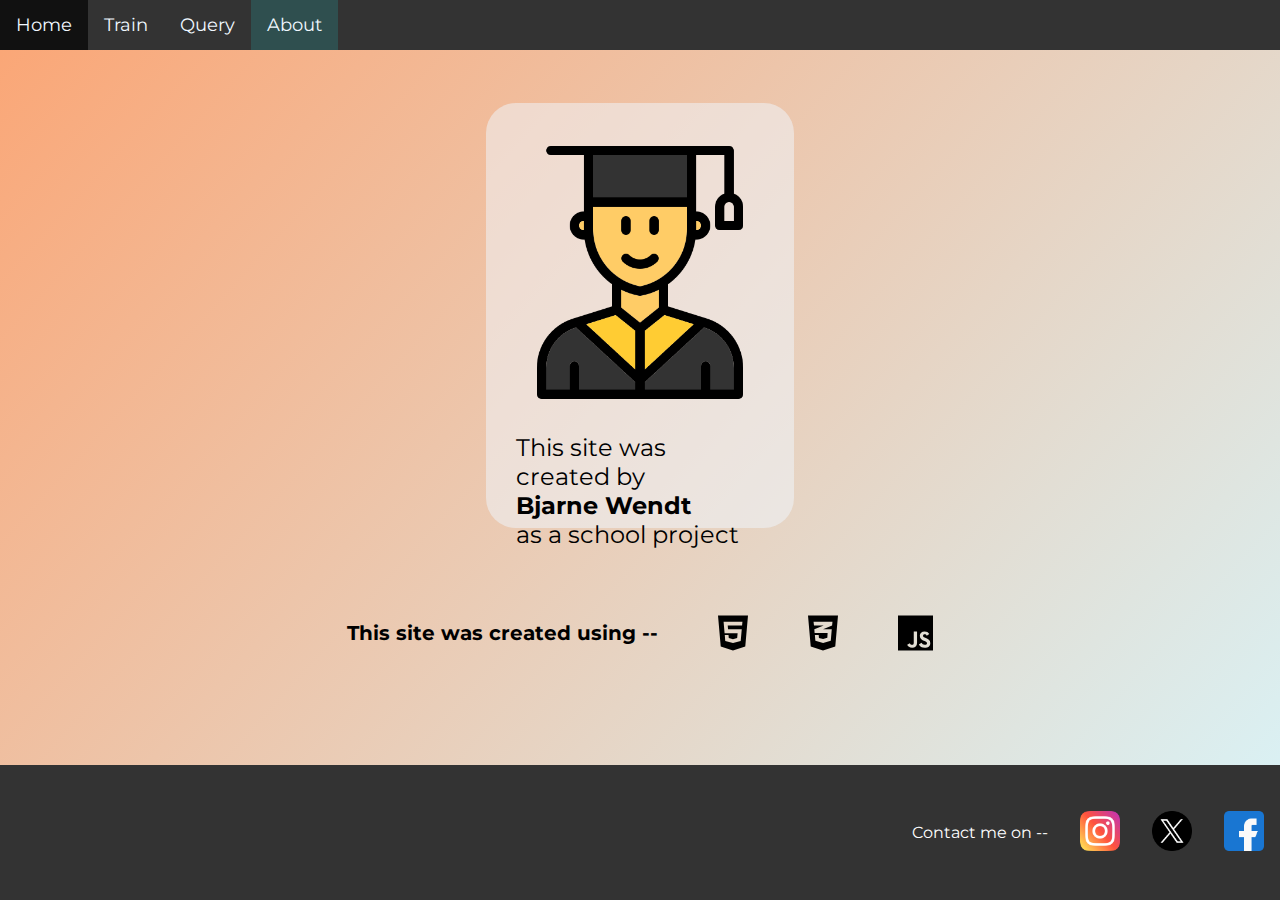
==== about.html @ 43d6740c "Add files via upload" ====
<!DOCTYPE html>
<html lang="de">
<head>
    <meta charset="UTF-8">
    <meta http-equiv="X-UA-Compatible" content="IE=edge">
    <meta name="viewport" content="width=device-width, initial-scale=1.0">
    <title>About</title>
    <link rel="stylesheet" href="style.css">
    <link rel="stylesheet" href="about.css">
    <link rel="preconnect" href="https://fonts.googleapis.com">
    <link rel="preconnect" href="https://fonts.gstatic.com" crossorigin>
    <link href="https://fonts.googleapis.com/css2?family=Montserrat:wght@300&display=swap" rel="stylesheet">
    <link rel="preconnect" href="https://fonts.googleapis.com">
    <link rel="preconnect" href="https://fonts.gstatic.com" crossorigin>
    <link href="https://fonts.googleapis.com/css2?family=Manrope&family=Montserrat:wght@300&display=swap" rel="stylesheet">
</head>
<body>
    <ul>
        <li><a href="index.html">Home</a></li>
        <li><a href="train.html">Train</a></li>
        <li><a href="query.html">Query</a></li>
        <li><a class="current" href="#">About</a></li>
    </ul>
    
    <!--  Twitter Google etc  -->

    <div class="main-container">
        <div class="header">
            <div id="portfolio">
                <img class="normal" src="Assets/icon_graduate.png">
                <div class="textManrope" id="description">This site was created by <br><span style="font-weight: bold;">Bjarne Wendt</span><br>as a school project</div>
            </div>
        </div>
        <div class="middle">
            <div class="textManrope hcj" style="font-size:20px;font-weight: bold;">This site was created using --</div>
            <svg class="hcj" xmlns="http://www.w3.org/2000/svg" height="40" width="30" viewBox="0 0 384 512"><!--!Font Awesome Free 6.5.1 by @fontawesome - https://fontawesome.com License - https://fontawesome.com/license/free Copyright 2024 Fonticons, Inc.--><path d="M0 32l34.9 395.8L191.5 480l157.6-52.2L384 32H0zm308.2 127.9H124.4l4.1 49.4h175.6l-13.6 148.4-97.9 27v.3h-1.1l-98.7-27.3-6-75.8h47.7L138 320l53.5 14.5 53.7-14.5 6-62.2H84.3L71.5 112.2h241.1l-4.4 47.7z"/></svg>
            <svg class="hcj" xmlns="http://www.w3.org/2000/svg" height="40" width="30" viewBox="0 0 384 512"><!--!Font Awesome Free 6.5.1 by @fontawesome - https://fontawesome.com License - https://fontawesome.com/license/free Copyright 2024 Fonticons, Inc.--><path d="M0 32l34.9 395.8L192 480l157.1-52.2L384 32H0zm313.1 80l-4.8 47.3L193 208.6l-.3 .1h111.5l-12.8 146.6-98.2 28.7-98.8-29.2-6.4-73.9h48.9l3.2 38.3 52.6 13.3 54.7-15.4 3.7-61.6-166.3-.5v-.1l-.2 .1-3.6-46.3L193.1 162l6.5-2.7H76.7L70.9 112h242.2z"/></svg>
            <svg class="hcj" xmlns="http://www.w3.org/2000/svg" height="40" width="35" viewBox="0 0 448 512"><!--!Font Awesome Free 6.5.1 by @fontawesome - https://fontawesome.com License - https://fontawesome.com/license/free Copyright 2024 Fonticons, Inc.--><path d="M0 32v448h448V32H0zm243.8 349.4c0 43.6-25.6 63.5-62.9 63.5-33.7 0-53.2-17.4-63.2-38.5l34.3-20.7c6.6 11.7 12.6 21.6 27.1 21.6 13.8 0 22.6-5.4 22.6-26.5V237.7h42.1v143.7zm99.6 63.5c-39.1 0-64.4-18.6-76.7-43l34.3-19.8c9 14.7 20.8 25.6 41.5 25.6 17.4 0 28.6-8.7 28.6-20.8 0-14.4-11.4-19.5-30.7-28l-10.5-4.5c-30.4-12.9-50.5-29.2-50.5-63.5 0-31.6 24.1-55.6 61.6-55.6 26.8 0 46 9.3 59.8 33.7L368 290c-7.2-12.9-15-18-27.1-18-12.3 0-20.1 7.8-20.1 18 0 12.6 7.8 17.7 25.9 25.6l10.5 4.5c35.8 15.3 55.9 31 55.9 66.2 0 37.8-29.8 58.6-69.7 58.6z"/></svg>
        </div>
        <div class="end">
            <div class="contact textManrope">
                Contact me on --
                <a target="_blank" href="https://instagram.com"><img class="logo" src="Assets/logo_instagram.png"></a>
                <a target="_blank" href="https://Twitter.com"><img class="logo" src="Assets/logo_twitter.png"></a>
                <a target="_blank" href="https://facebook.com"><img class="logo" src="Assets/logo_facebook.png"></a>
            </div>
        </div>
    </div>

    <script src="script.js"></script>
</body>
</html>
---- style.css ----
:root {
	--mainColor: darkslategrey;
	--secondaryColor: aliceblue;
}

body{
    max-width: 100vw;
    max-height: 100vh;
}

@media screen and (max-height: 450px) {
    .sidenav {padding-top: 15px;}
    .sidenav a {font-size: 18px;}
}


ul {
    list-style-type: none;
    margin: 0;
    padding: 0;
    overflow: hidden;
    background-color: #333;
    position: fixed;
    width: 100vw;
    top:0;
    z-index: 1;
    font-size: 18px;
}

li {
    float:left;
}

li a {
    font-family: 'Manrope', sans-serif;
    font-family: 'Montserrat', sans-serif;
    
    display: block;
    color: var(--secondaryColor);
    text-align: center;
    padding: 14px 16px;
    text-decoration: none;
}

li a:hover {
    background-color: #111;
    transition: 0.5s;
}

.current {
    background-color: var(--mainColor);
}


.textManrope {
    font-family: 'Manrope', sans-serif;
    font-family: 'Montserrat', sans-serif;
}

*, html {
    margin:0;
    padding:0;  
}
---- about.css ----
.main-container {
    display: flex;
    flex-direction: column;
    justify-content: space-between;
    align-items: center;
    padding: 0;
    margin: 0;
    height: 100vh;
    width: 100vw;
    top: 0;
    background: linear-gradient(132deg, rgb(251, 165, 116) 0.00%, rgb(216, 245, 251) 100.00%);
}

.header {
    height: 50vh;
    width: 90%;
    margin-top: 10vh;
    display: flex;
    align-items: center;
}

.middle {
    height: 15vh;
    width: 90%;
    display: flex;
    align-items: center;
    justify-content: center;
}

.end {
    height: 15vh;
    width: 100%;
    display: flex;
    align-items: center;
    justify-content: flex-end;
    flex-wrap: wrap;
    margin-top: 40px;
    background-color: #333;
}

#portfolio {
    width: 25%;
    height: 90%;
    margin-left: auto;
    margin-right: auto;
    display: flex;
    flex-direction: column;
    justify-content: space-around;
    align-items: center;
    padding: 10px;

    border-radius: 30px;
    background-color: rgba(240, 248, 255, 0.5);
}

.normal {
    width: 300px;
    height: 300px;
    border-radius: 7px;
}

.logo {
    width: 40px;
    height: 40px;
}

#description {
    padding:20px;
    font-size: 24px;
}

.contact {
    width: 30vw;
    height: 60%;
    display: flex;
    align-items: center;
    justify-content: space-around;
    color:white;
}

.hcj {
    margin-left: 30px;
    margin-right: 30px;
}
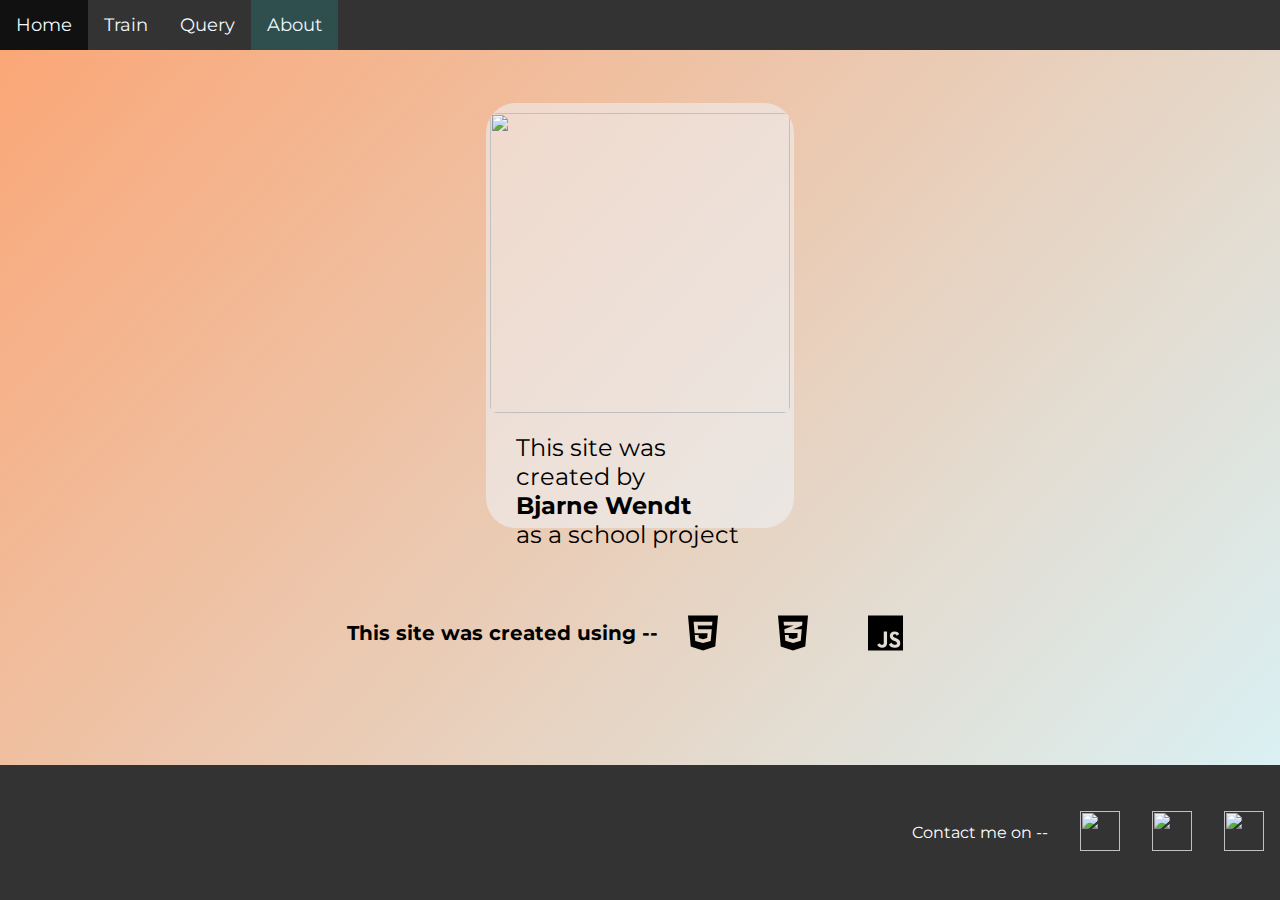
==== commit 6835bcdf: "Add files via upload" ====
--- a/about.html
+++ b/about.html
@@ -4,6 +4,7 @@
     <meta charset="UTF-8">
     <meta http-equiv="X-UA-Compatible" content="IE=edge">
     <meta name="viewport" content="width=device-width, initial-scale=1.0">
+    <meta name="theme-color" content="#333">
     <title>About</title>
     <link rel="stylesheet" href="style.css">
     <link rel="stylesheet" href="about.css">
@@ -27,12 +28,12 @@
     <div class="main-container">
         <div class="header">
             <div id="portfolio">
-                <img class="normal" src="Assets/icon_graduate.png">
+                <img class="normal" src="assets/icon_graduate.png">
                 <div class="textManrope" id="description">This site was created by <br><span style="font-weight: bold;">Bjarne Wendt</span><br>as a school project</div>
             </div>
         </div>
         <div class="middle">
-            <div class="textManrope hcj" style="font-size:20px;font-weight: bold;">This site was created using --</div>
+            <div class="textManrope" style="font-size:20px;font-weight: bold;">This site was created using --</div>
             <svg class="hcj" xmlns="http://www.w3.org/2000/svg" height="40" width="30" viewBox="0 0 384 512"><!--!Font Awesome Free 6.5.1 by @fontawesome - https://fontawesome.com License - https://fontawesome.com/license/free Copyright 2024 Fonticons, Inc.--><path d="M0 32l34.9 395.8L191.5 480l157.6-52.2L384 32H0zm308.2 127.9H124.4l4.1 49.4h175.6l-13.6 148.4-97.9 27v.3h-1.1l-98.7-27.3-6-75.8h47.7L138 320l53.5 14.5 53.7-14.5 6-62.2H84.3L71.5 112.2h241.1l-4.4 47.7z"/></svg>
             <svg class="hcj" xmlns="http://www.w3.org/2000/svg" height="40" width="30" viewBox="0 0 384 512"><!--!Font Awesome Free 6.5.1 by @fontawesome - https://fontawesome.com License - https://fontawesome.com/license/free Copyright 2024 Fonticons, Inc.--><path d="M0 32l34.9 395.8L192 480l157.1-52.2L384 32H0zm313.1 80l-4.8 47.3L193 208.6l-.3 .1h111.5l-12.8 146.6-98.2 28.7-98.8-29.2-6.4-73.9h48.9l3.2 38.3 52.6 13.3 54.7-15.4 3.7-61.6-166.3-.5v-.1l-.2 .1-3.6-46.3L193.1 162l6.5-2.7H76.7L70.9 112h242.2z"/></svg>
             <svg class="hcj" xmlns="http://www.w3.org/2000/svg" height="40" width="35" viewBox="0 0 448 512"><!--!Font Awesome Free 6.5.1 by @fontawesome - https://fontawesome.com License - https://fontawesome.com/license/free Copyright 2024 Fonticons, Inc.--><path d="M0 32v448h448V32H0zm243.8 349.4c0 43.6-25.6 63.5-62.9 63.5-33.7 0-53.2-17.4-63.2-38.5l34.3-20.7c6.6 11.7 12.6 21.6 27.1 21.6 13.8 0 22.6-5.4 22.6-26.5V237.7h42.1v143.7zm99.6 63.5c-39.1 0-64.4-18.6-76.7-43l34.3-19.8c9 14.7 20.8 25.6 41.5 25.6 17.4 0 28.6-8.7 28.6-20.8 0-14.4-11.4-19.5-30.7-28l-10.5-4.5c-30.4-12.9-50.5-29.2-50.5-63.5 0-31.6 24.1-55.6 61.6-55.6 26.8 0 46 9.3 59.8 33.7L368 290c-7.2-12.9-15-18-27.1-18-12.3 0-20.1 7.8-20.1 18 0 12.6 7.8 17.7 25.9 25.6l10.5 4.5c35.8 15.3 55.9 31 55.9 66.2 0 37.8-29.8 58.6-69.7 58.6z"/></svg>
@@ -40,13 +41,11 @@
         <div class="end">
             <div class="contact textManrope">
                 Contact me on --
-                <a target="_blank" href="https://instagram.com"><img class="logo" src="Assets/logo_instagram.png"></a>
-                <a target="_blank" href="https://Twitter.com"><img class="logo" src="Assets/logo_twitter.png"></a>
-                <a target="_blank" href="https://facebook.com"><img class="logo" src="Assets/logo_facebook.png"></a>
+                <a target="_blank" href="https://instagram.com"><img class="logo" src="assets/logo_instagram.png"></a>
+                <a target="_blank" href="https://Twitter.com"><img class="logo" src="assets/logo_twitter.png"></a>
+                <a target="_blank" href="https://facebook.com"><img class="logo" src="assets/logo_facebook.png"></a>
             </div>
         </div>
     </div>
-
-    <script src="script.js"></script>
 </body>
 </html>--- a/about.css
+++ b/about.css
@@ -1,3 +1,79 @@
+@media screen and (min-width: 480px) {
+    #portfolio {
+    width: 25%;
+    height: 90%;
+    margin-left: auto;
+    margin-right: auto;
+    display: flex;
+    flex-direction: column;
+    justify-content: space-around;
+    align-items: center;
+    padding: 10px;
+
+    border-radius: 30px;
+    background-color: rgba(240, 248, 255, 0.5);
+    }
+
+    .normal {
+        width: 300px;
+        height: 300px;
+        border-radius: 7px;
+    }
+        
+    .contact {
+        width: 30vw;
+        height: 60%;
+        display: flex;
+        align-items: center;
+        justify-content: space-around;
+        color:white;
+    }
+
+    .hcj {
+        margin-left: 30px;
+        margin-right: 30px;
+    }
+}
+
+@media screen and (max-width: 480px) {
+    #portfolio {
+    width: 90%;
+    height: 90%;
+    margin-left: auto;
+    margin-right: auto;
+    display: flex;
+    flex-direction: column;
+    justify-content: space-around;
+    align-items: center;
+    padding: 10px;
+
+    border-radius: 30px;
+    background-color: rgba(240, 248, 255, 0.5);
+    }
+        
+    .normal {
+        width: 250px;
+        height: 250px;
+        border-radius: 7px;
+    }
+            
+    .contact {
+        width: 80vw;
+        height: 60%;
+        display: flex;
+        align-items: center;
+        justify-content: space-around;
+        color:white;
+        margin: 10px;
+    }
+    
+    .hcj {
+        margin-left: 30px;
+        margin-right: 30px;
+        transform: scale(3);
+    }
+}
+
 .main-container {
     display: flex;
     flex-direction: column;
@@ -33,30 +109,8 @@
     display: flex;
     align-items: center;
     justify-content: flex-end;
-    flex-wrap: wrap;
     margin-top: 40px;
     background-color: #333;
-}
-
-#portfolio {
-    width: 25%;
-    height: 90%;
-    margin-left: auto;
-    margin-right: auto;
-    display: flex;
-    flex-direction: column;
-    justify-content: space-around;
-    align-items: center;
-    padding: 10px;
-
-    border-radius: 30px;
-    background-color: rgba(240, 248, 255, 0.5);
-}
-
-.normal {
-    width: 300px;
-    height: 300px;
-    border-radius: 7px;
 }
 
 .logo {
@@ -67,18 +121,4 @@
 #description {
     padding:20px;
     font-size: 24px;
-}
-
-.contact {
-    width: 30vw;
-    height: 60%;
-    display: flex;
-    align-items: center;
-    justify-content: space-around;
-    color:white;
-}
-
-.hcj {
-    margin-left: 30px;
-    margin-right: 30px;
 }